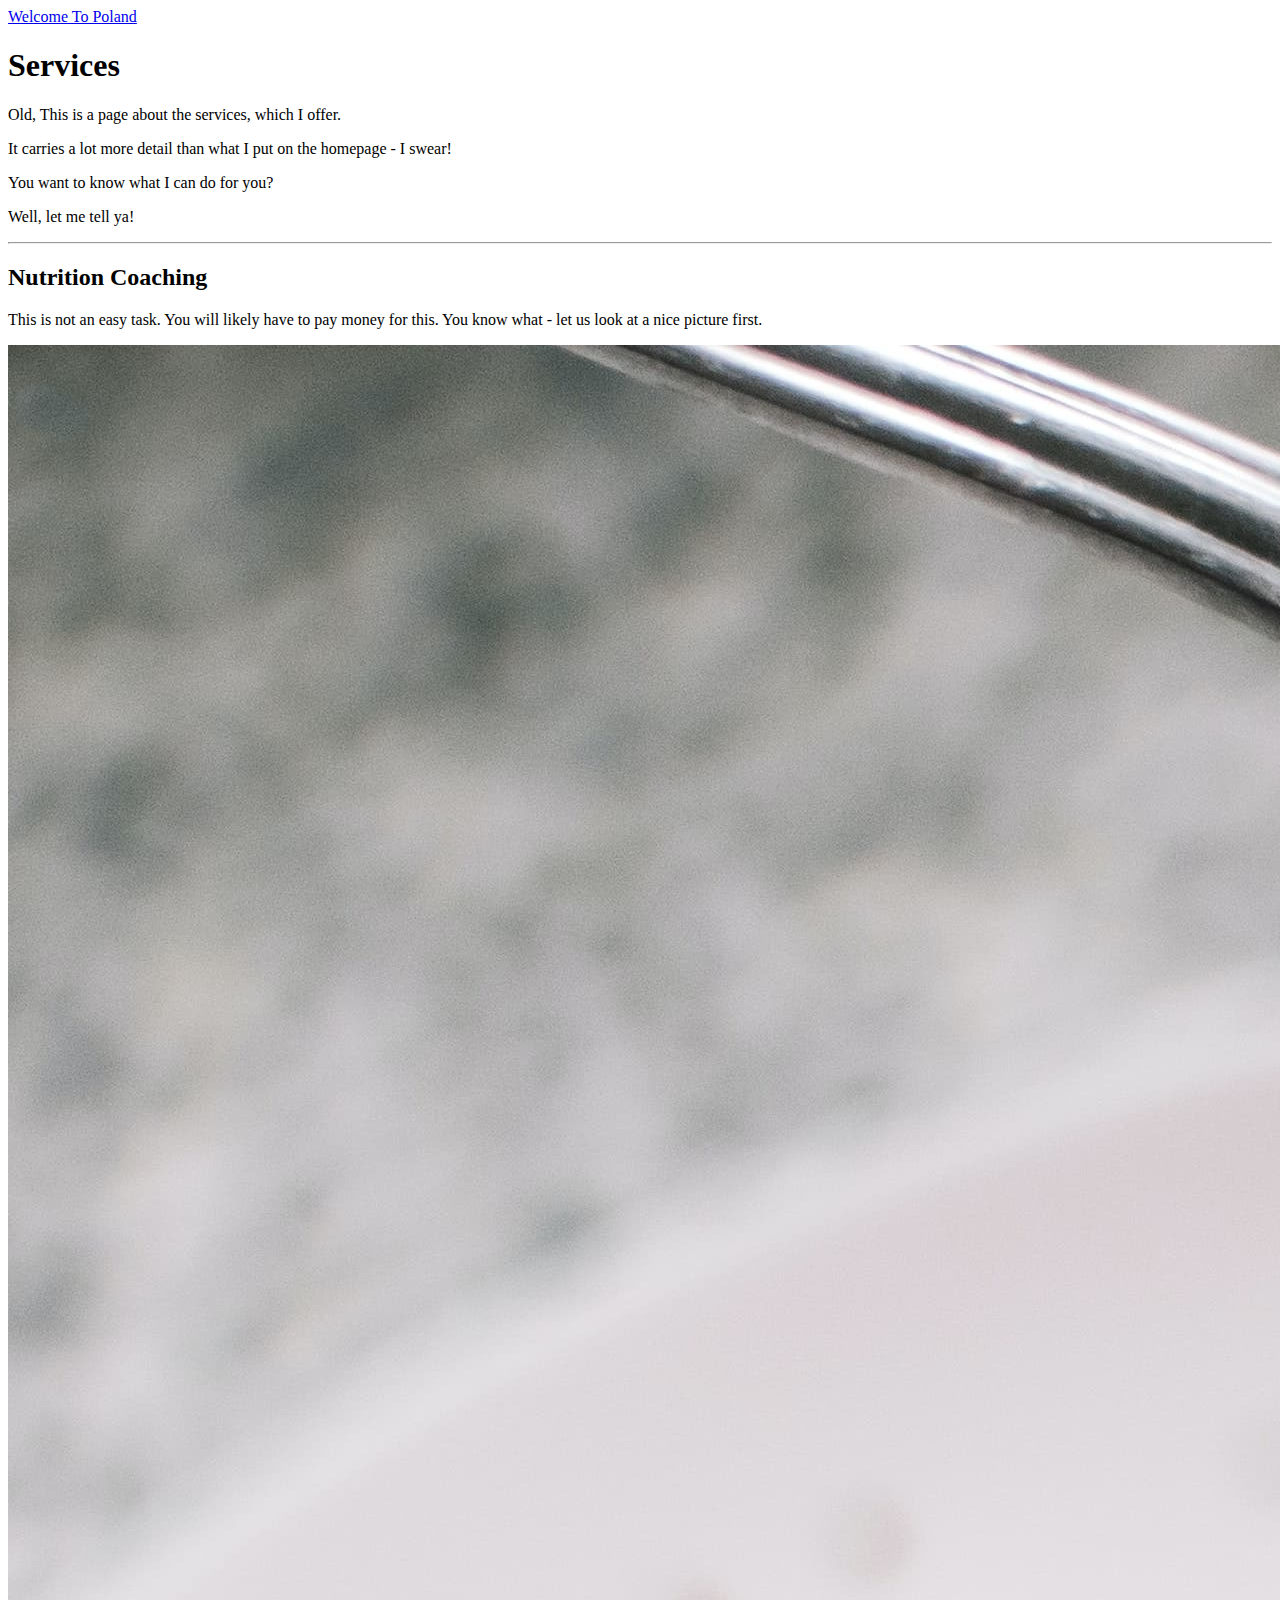
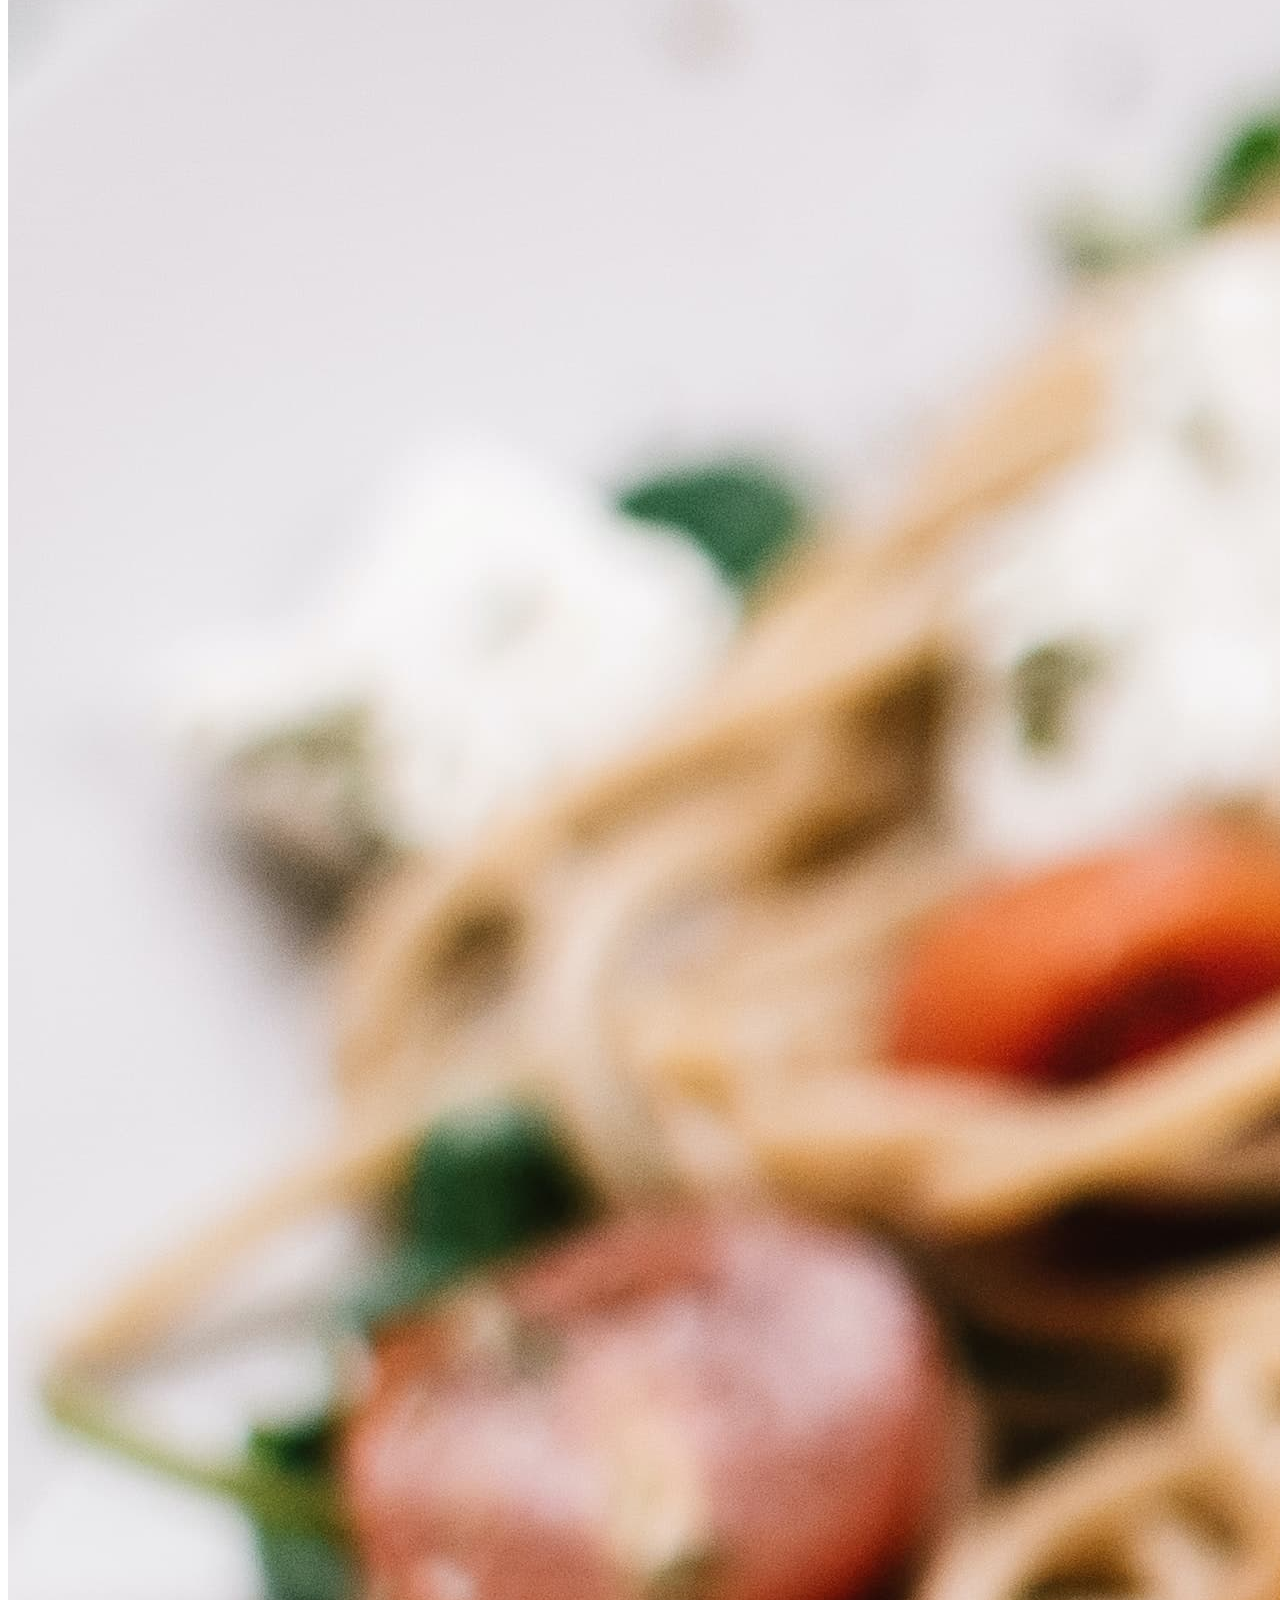
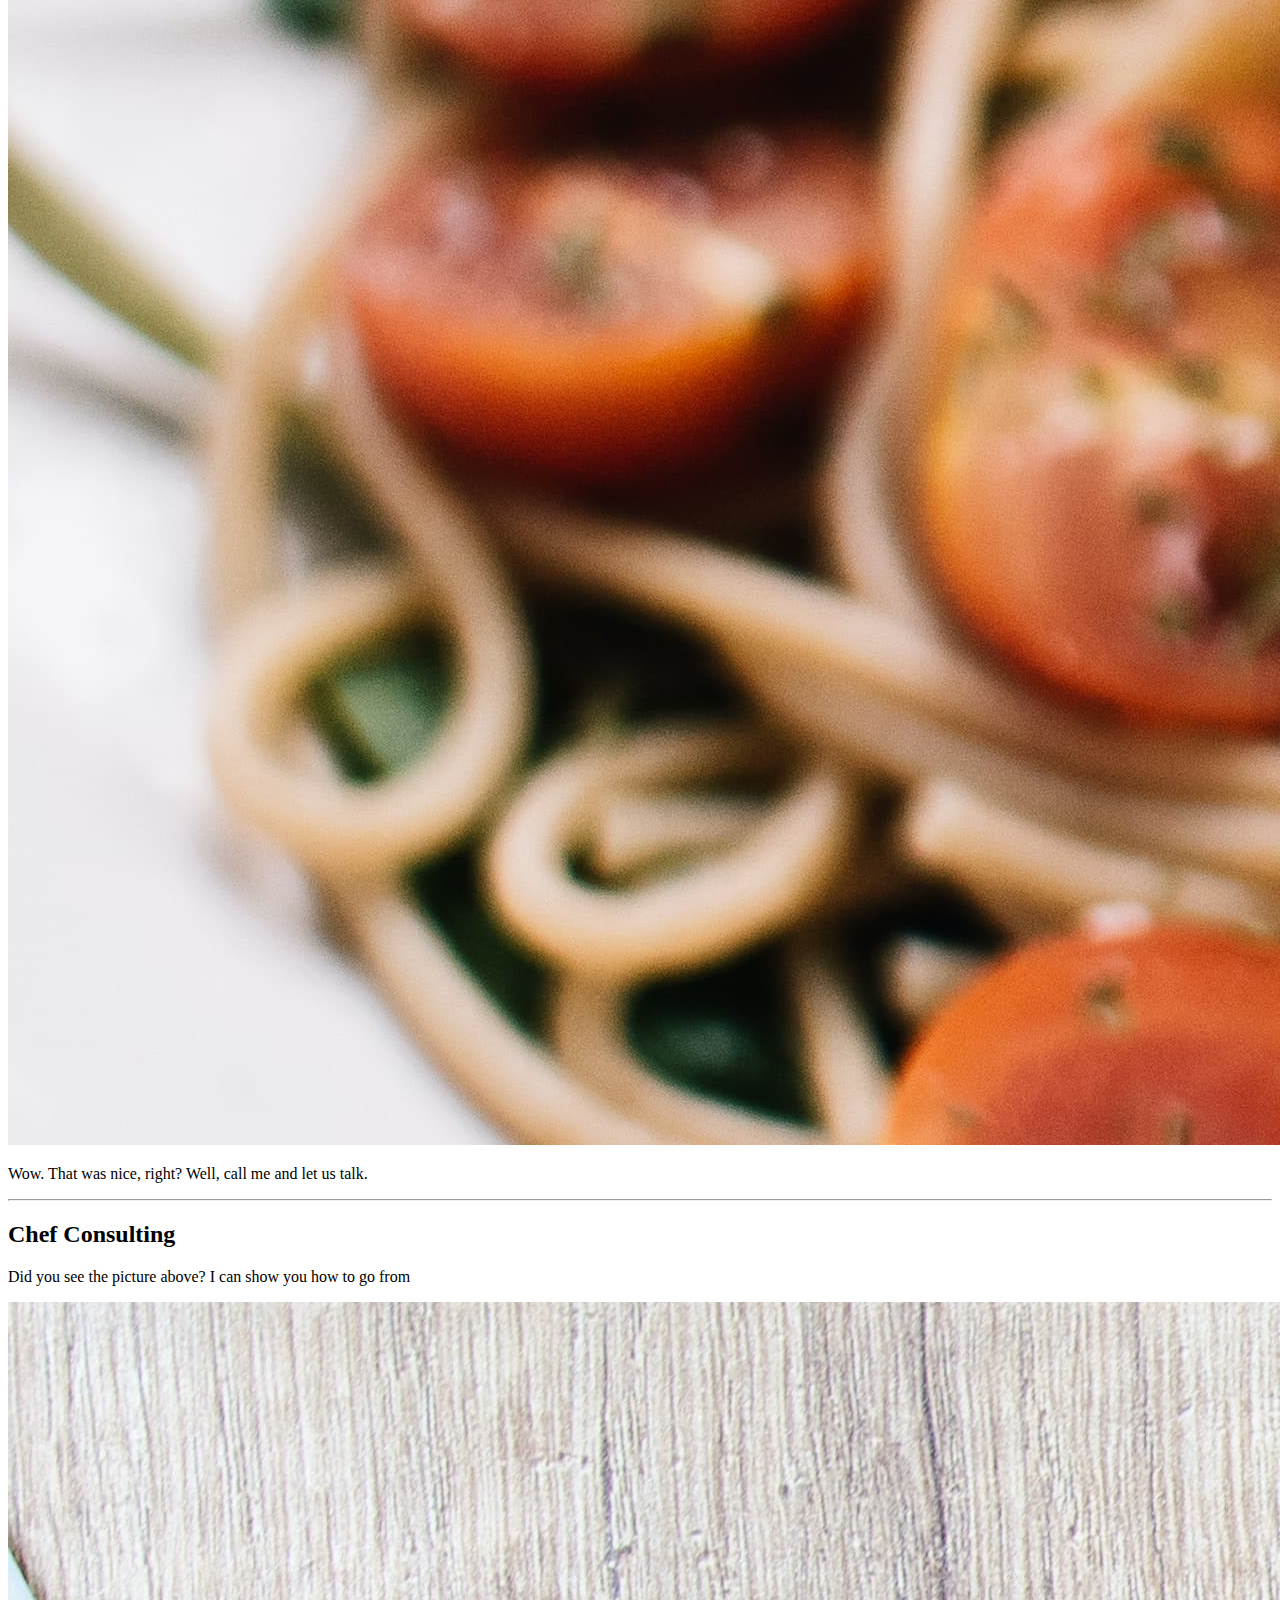
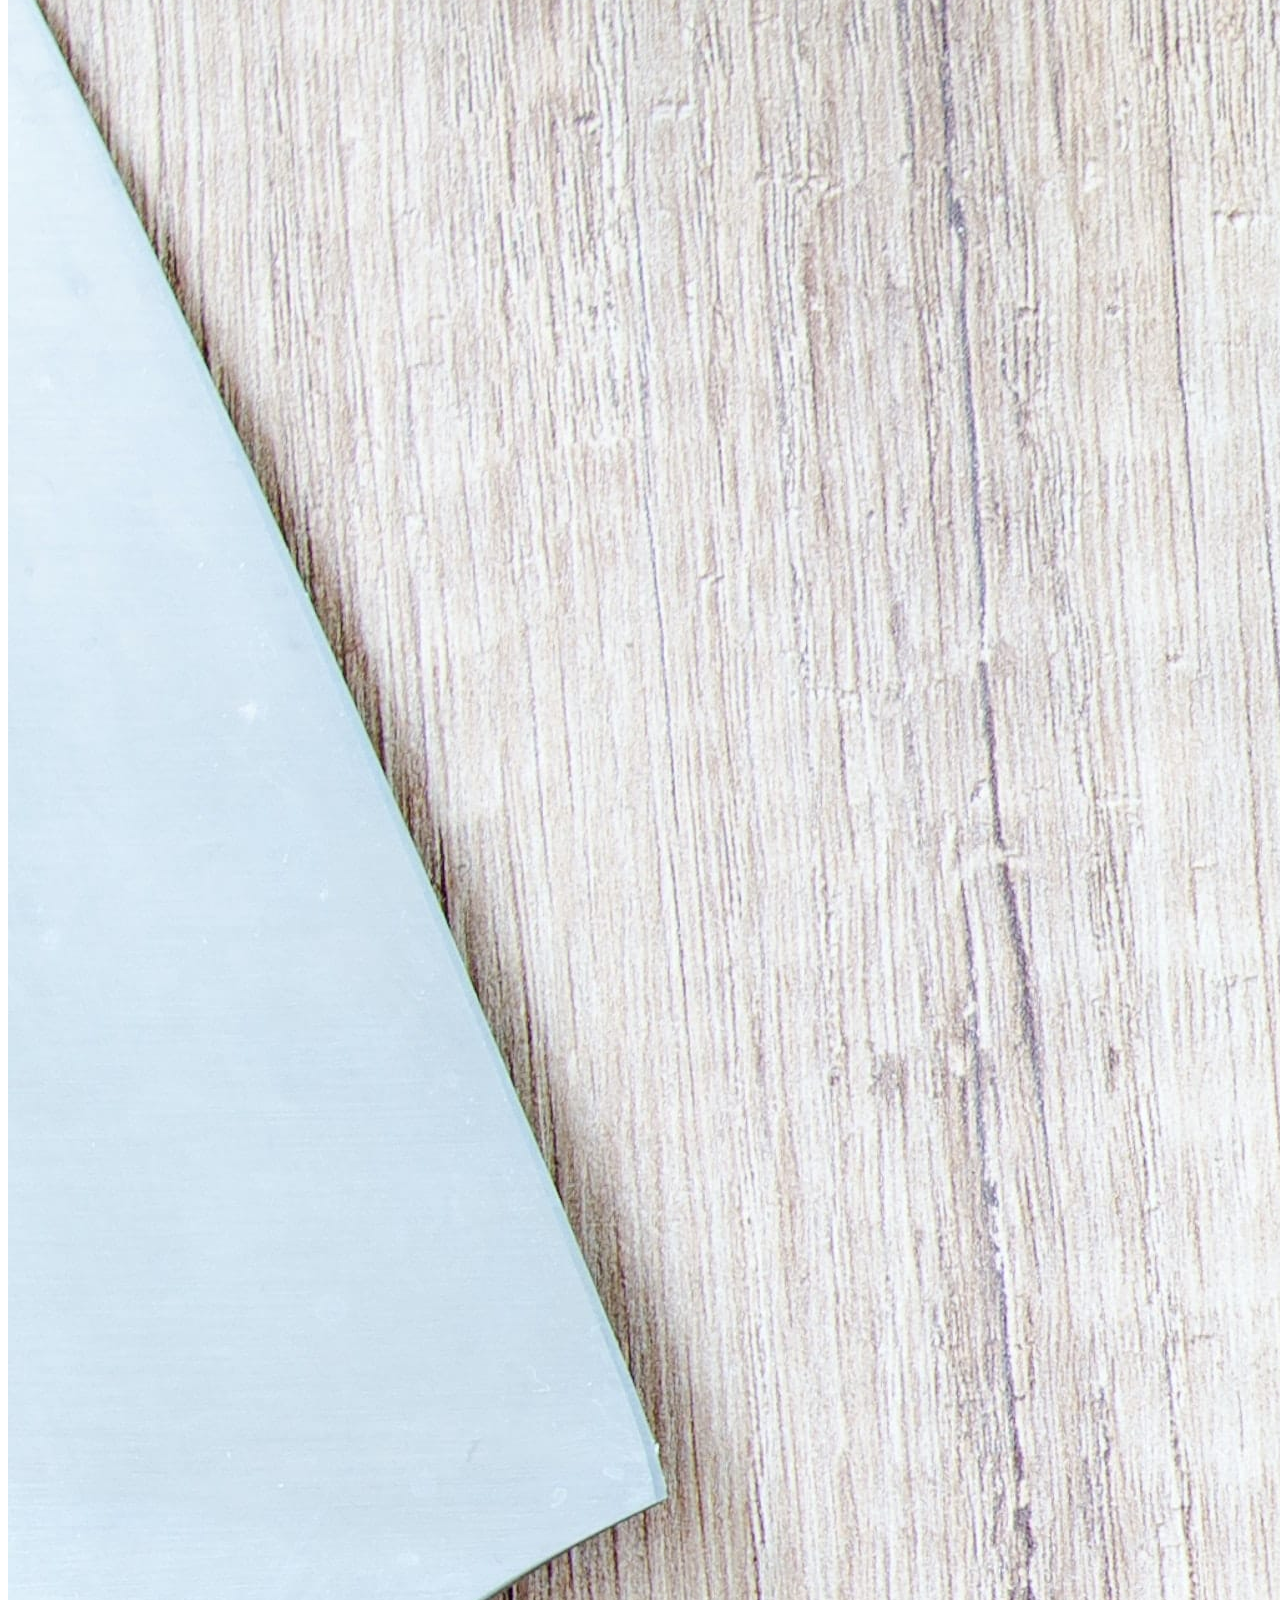
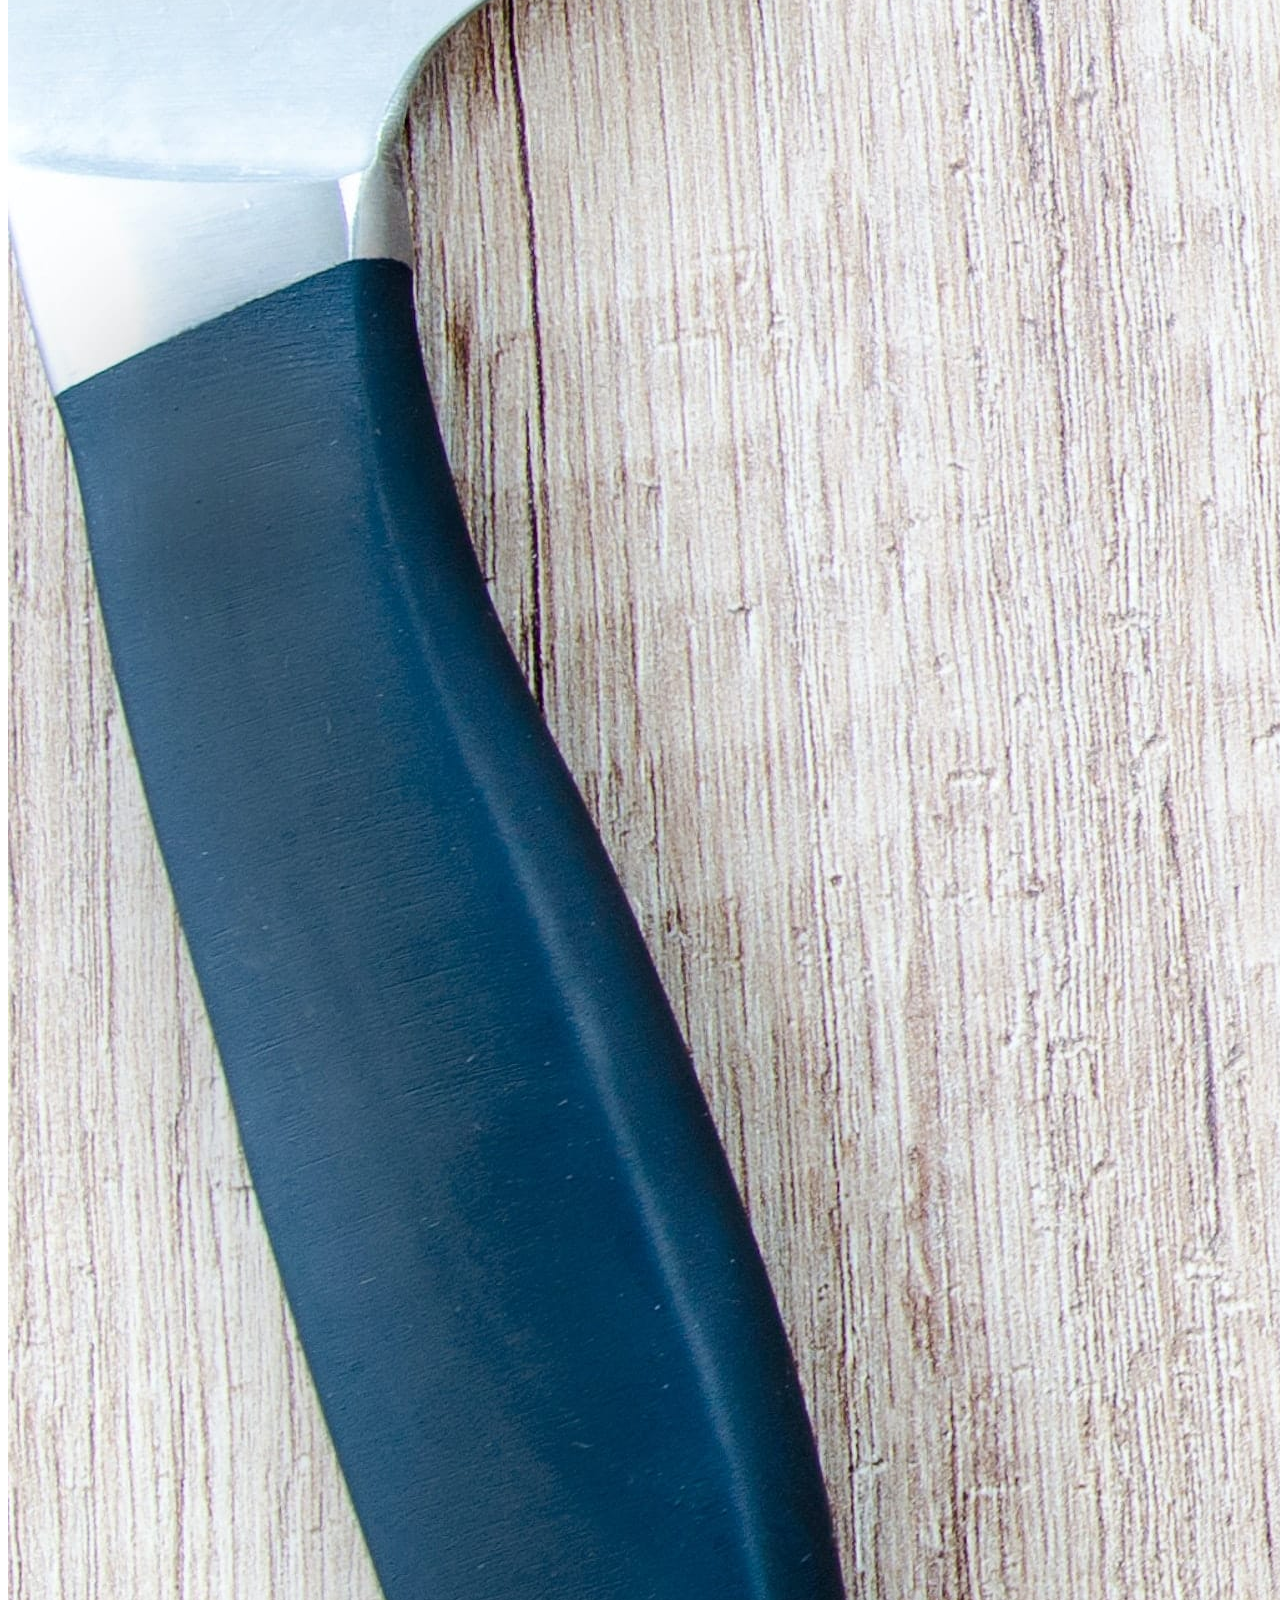
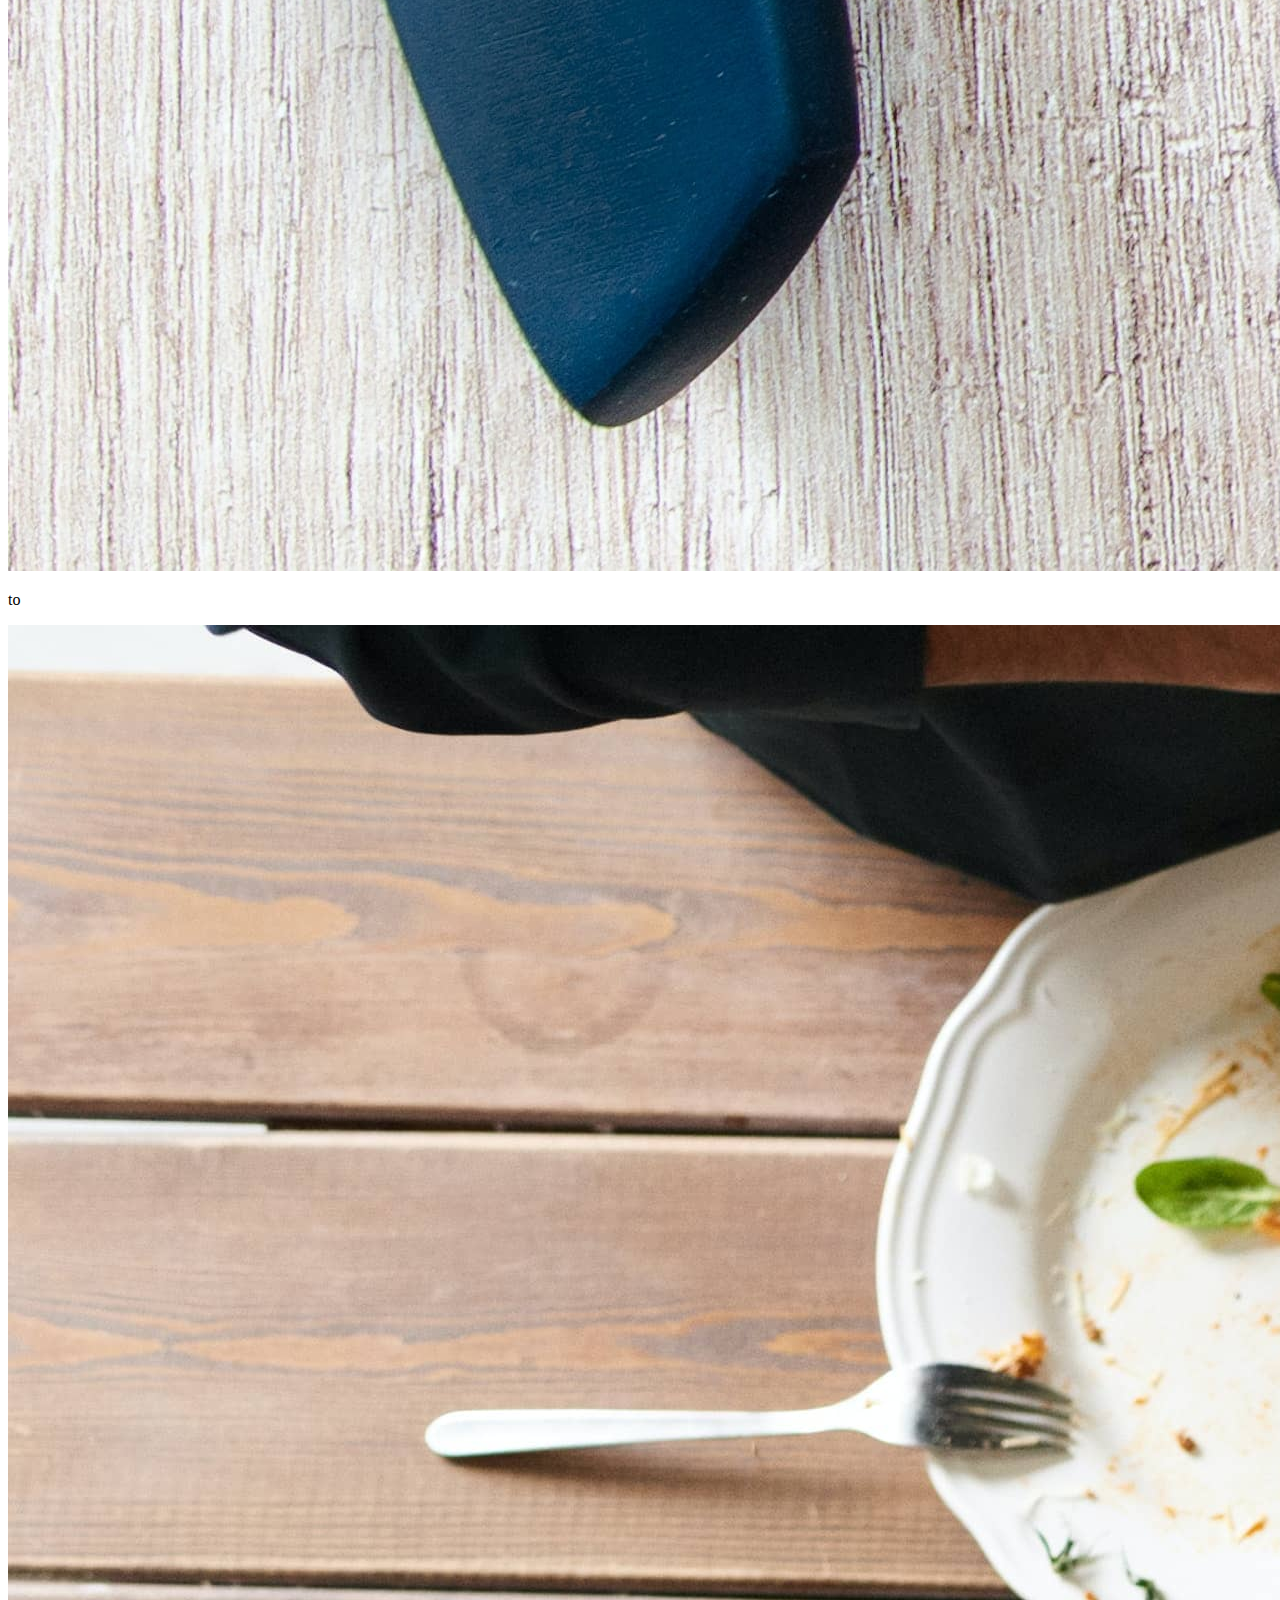
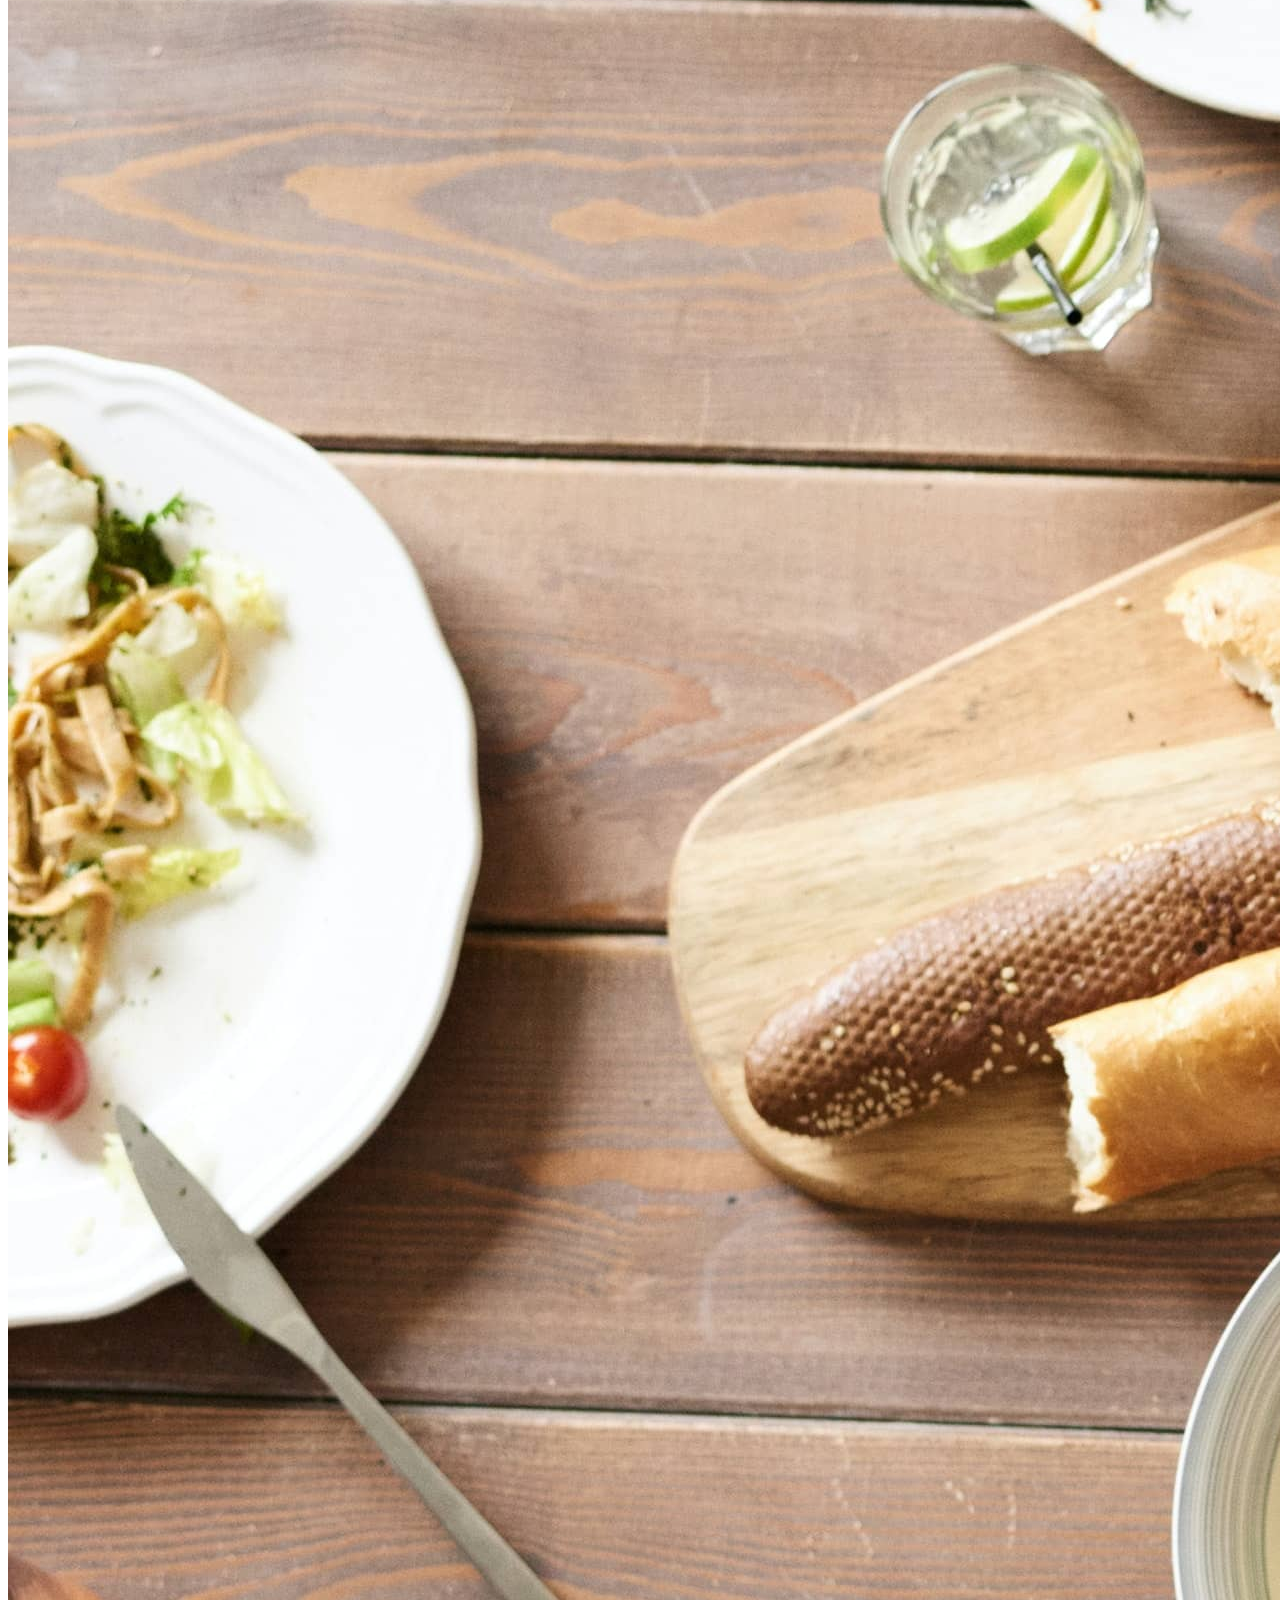
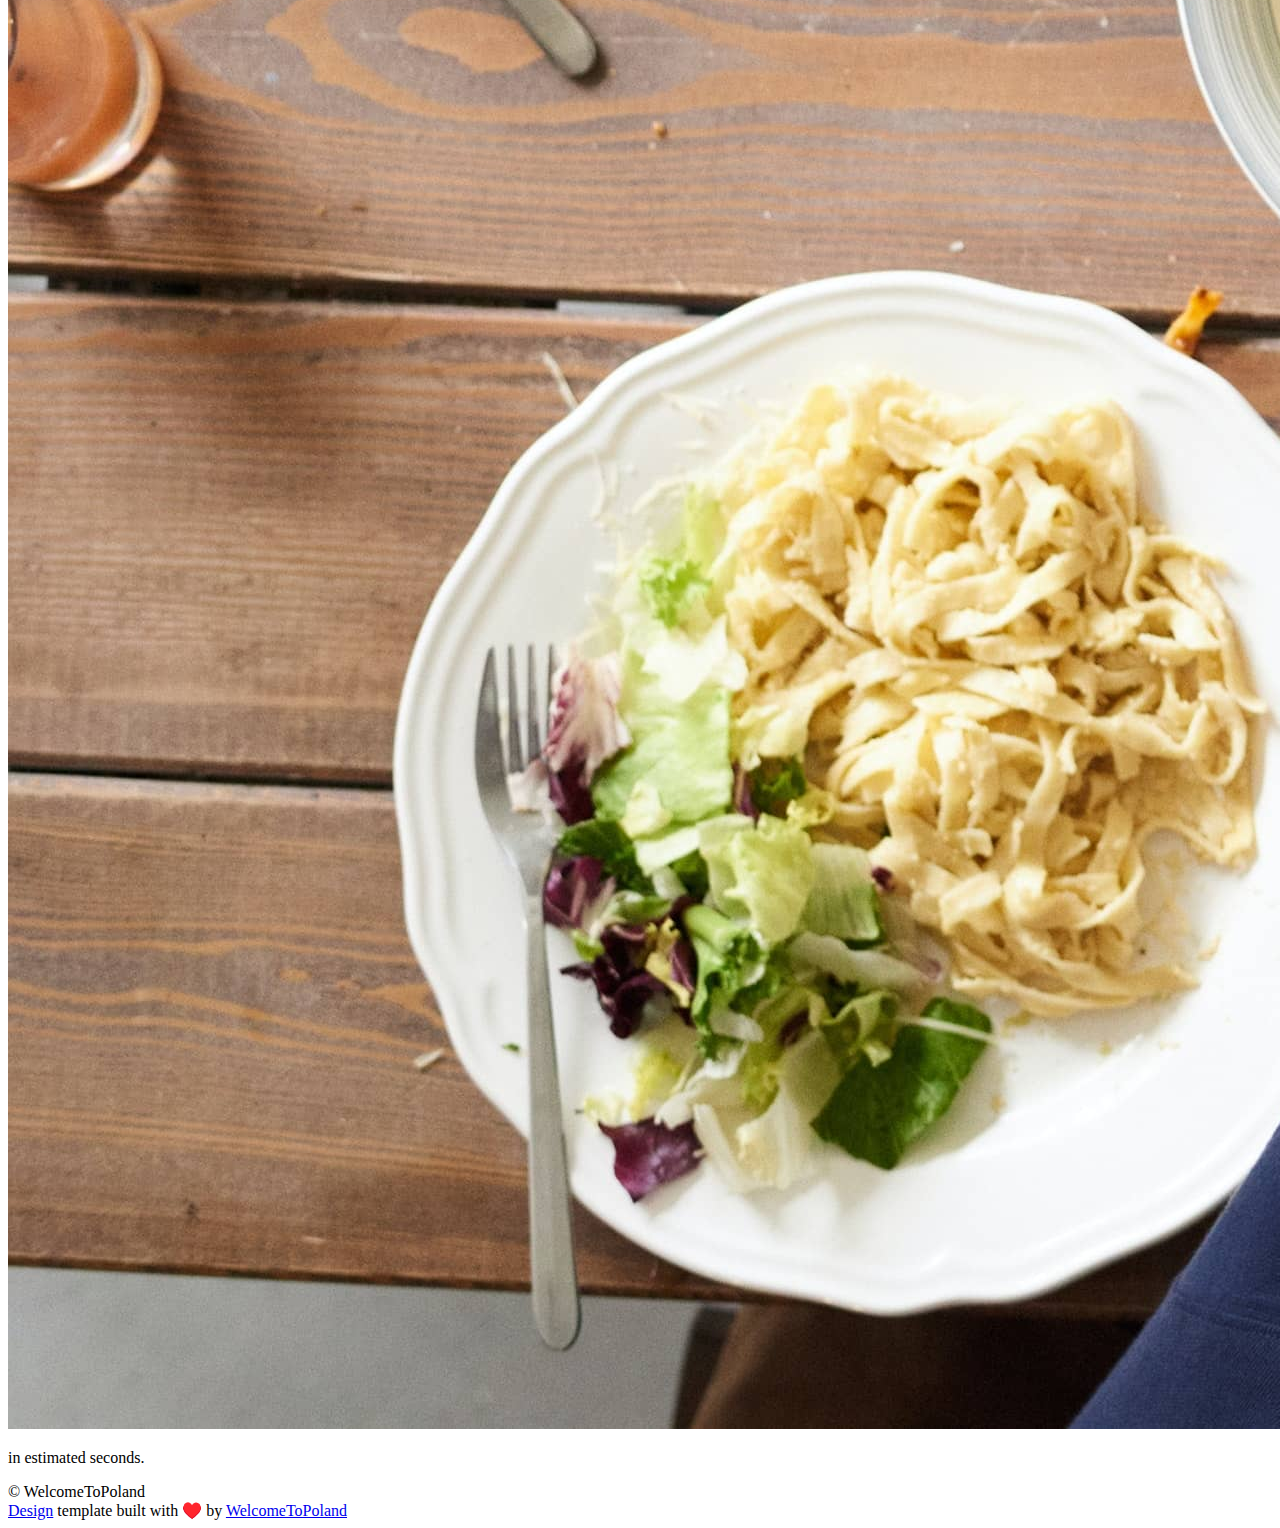
==== services/index.html @ 7e1e0d4d "my1" ====
<!DOCTYPE html>
<html><meta http-equiv="Content-Type" content="text/html" charset="UTF-8" />
<meta http-equiv="X-UA-Compatible" content="IE=edge,chrome=1" />

<title>Services</title>


  <link rel="shortcut icon" href="https://example.com/images/icon.png" type="image/png"
/>


  <meta name="description" content="Fundraising for the Ukrainian crisis"
/>

  <meta name="keywords" content="Ukraine war, Ukraine crisis, Ukrainian refuges, Fundraising for Ukrainian refuges"
/>
<meta name="referrer" content="no-referrer-when-downgrade" />

<meta name="HandheldFriendly" content="True" />
<meta name="MobileOptimized" content="320" />
<meta name="viewport" content="width=device-width, initial-scale=1.0" />

<link rel="stylesheet" href="https://example.com/css/screen.css" />
<link rel="stylesheet" href="https://example.com/css/fonts.css" type="text/css" />
<link
  rel="stylesheet"
  href="https://example.com/fork-awesome/css/fork-awesome.min.css"
  type="text/css"
/>

<meta property="og:title" content="Services" />
<meta property="og:description" content="Old, This is a page about the services, which I offer.
It carries a lot more detail than what I put on the homepage - I swear!
You want to know what I can do for you?
Well, let me tell ya!
 Nutrition Coaching This is not an easy task. You will likely have to pay money for this. You know what - let us look at a nice picture first." />
<meta property="og:type" content="article" />
<meta property="og:url" content="https://example.com/services/" /><meta property="og:image" content="https://example.com/images/cover-image.jpg"/><meta property="article:section" content="" />

<meta property="og:site_name" content="Welcome To Poland" />


<meta name="twitter:card" content="summary_large_image"/>
<meta name="twitter:image" content="https://example.com/images/cover-image.jpg"/>

<meta name="twitter:title" content="Services"/>
<meta name="twitter:description" content="Old, This is a page about the services, which I offer.
It carries a lot more detail than what I put on the homepage - I swear!
You want to know what I can do for you?
Well, let me tell ya!
 Nutrition Coaching This is not an easy task. You will likely have to pay money for this. You know what - let us look at a nice picture first."/>

<meta itemprop="name" content="Services">
<meta itemprop="description" content="Old, This is a page about the services, which I offer.
It carries a lot more detail than what I put on the homepage - I swear!
You want to know what I can do for you?
Well, let me tell ya!
 Nutrition Coaching This is not an easy task. You will likely have to pay money for this. You know what - let us look at a nice picture first.">

<meta itemprop="wordCount" content="103"><meta itemprop="image" content="https://example.com/images/cover-image.jpg"/>
<meta itemprop="keywords" content="" />















<link
  rel="apple-touch-icon"
  sizes="180x180"
  href="https://example.com/images/apple-touch-icon.png"
/>
<link
  rel="icon"
  type="image/png"
  sizes="32x32"
  href="https://example.com/images/favicon-32x32.png"
/>
<link
  rel="icon"
  type="image/png"
  sizes="16x16"
  href="https://example.com/images/favicon-16x16.png"
/>
<body>
  <main class="content page-template page-" role="main">
    <article class="post page">
      <header class="post-header">
        <a id="blog-logo" href="/">
          Welcome To Poland
        </a>
      </header>
      <h1 class="post-title">Services</h1>
      <section class="post-content">
        <p>Old, This is a page about the services, which I offer.</p>
<p>It carries a lot more detail than what I put on the homepage - I swear!</p>
<p>You want to know what I can do for you?</p>
<p>Well, let me tell ya!</p>
<hr>
<h2 id="nutrition-coaching">Nutrition Coaching</h2>
<p>This is not an easy task. You will likely have to pay money for this. You know what - let us look at a nice picture first.</p>
<p><img src="../images/selective-focus-photography-of-pasta-with-tomato-and-basil-1279330.jpg" alt="Nice picture to make you pay me ;-)"></p>
<p>Wow. That was nice, right? Well, call me and let us talk.</p>
<hr>
<h2 id="chef-consulting">Chef Consulting</h2>
<p>Did you see the picture above? I can show you how to go from</p>
<p><img src="../images/board-bunch-cooking-food-349609.jpg" alt="Let us get started on a clean slate"></p>
<p>to</p>
<p><img src="../images/woman-pouring-juice-on-glass-3184192.jpg" alt="Let us get started on a clean slate"></p>
<p>in estimated seconds.</p>

      </section>
    </article>
  </main>
<footer class="site-footer">
  <div class="inner">
    
      <section class="copyright">© WelcomeToPoland</section>


    <section></section>
    
      <section>
        <a href="https://themes.gohugo.io/hugo-scroll/">Design</a> template
        built with ♥️ by
        <a href="www.welcometopoland.org" title="">WelcomeToPoland</a>
      </section>

  </div>
</footer>

    <script type="text/javascript" src='https://example.com/js/jquery-1.11.3.min.js'></script>

    
    <script type="text/javascript" src='https://example.com/js/icons.js'></script>
    <script type="text/javascript" src='https://example.com/js/index.js'></script>
    
</body>
</html>
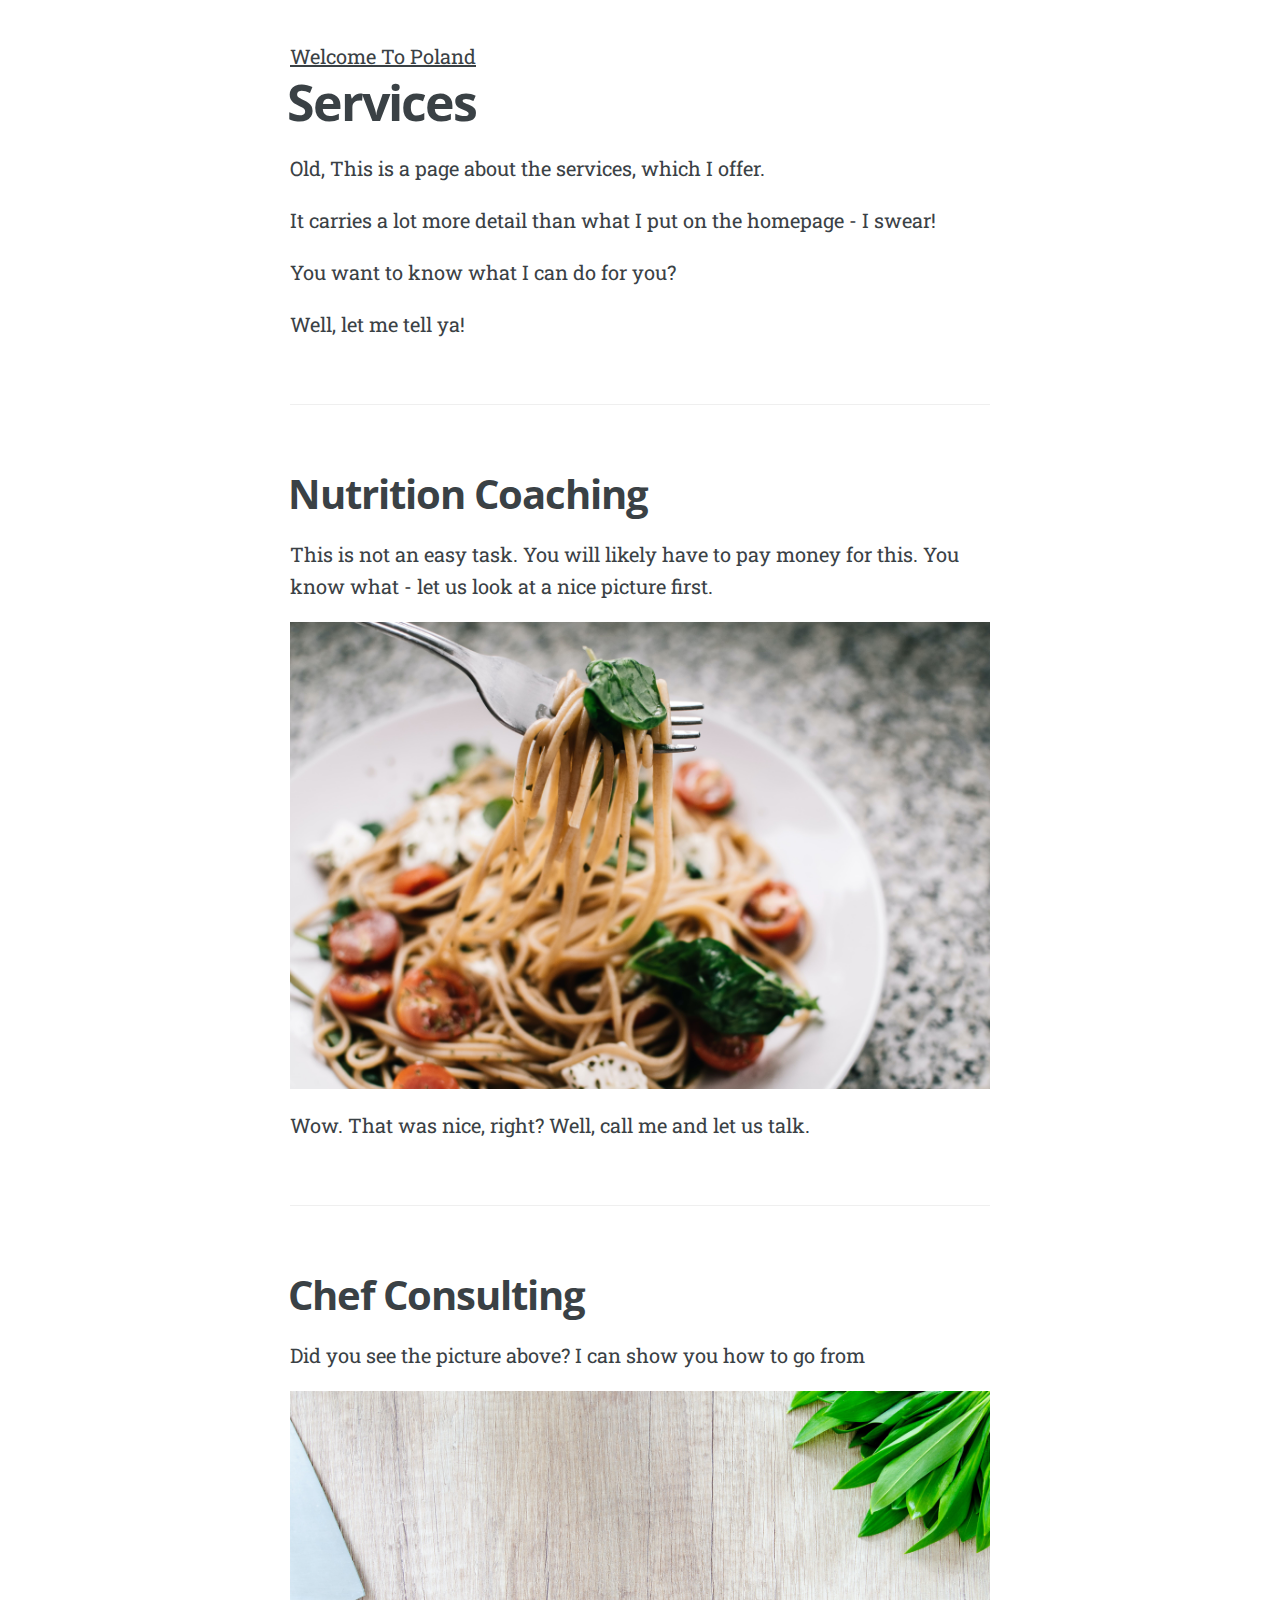
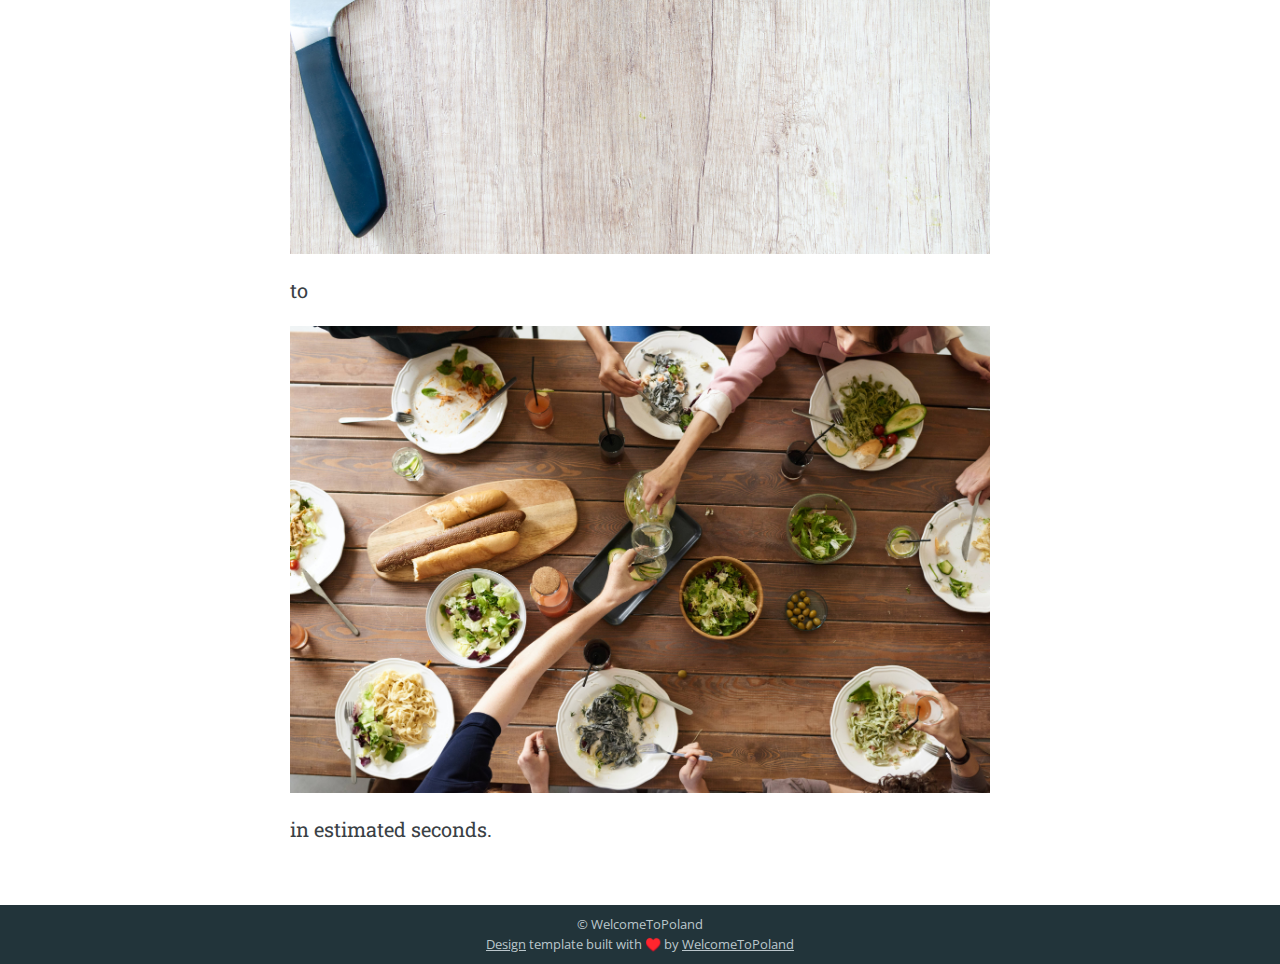
==== commit 9907cea5: "my2" ====
--- a/services/index.html
+++ b/services/index.html
@@ -5,7 +5,7 @@
 <title>Services</title>
 
 
-  <link rel="shortcut icon" href="https://example.com/images/icon.png" type="image/png"
+  <link rel="shortcut icon" href="https://welcometopoland.github.io/images/icon.png" type="image/png"
 />
 
 
@@ -20,11 +20,11 @@
 <meta name="MobileOptimized" content="320" />
 <meta name="viewport" content="width=device-width, initial-scale=1.0" />
 
-<link rel="stylesheet" href="https://example.com/css/screen.css" />
-<link rel="stylesheet" href="https://example.com/css/fonts.css" type="text/css" />
+<link rel="stylesheet" href="https://welcometopoland.github.io/css/screen.css" />
+<link rel="stylesheet" href="https://welcometopoland.github.io/css/fonts.css" type="text/css" />
 <link
   rel="stylesheet"
-  href="https://example.com/fork-awesome/css/fork-awesome.min.css"
+  href="https://welcometopoland.github.io/fork-awesome/css/fork-awesome.min.css"
   type="text/css"
 />
 
@@ -35,13 +35,13 @@
 Well, let me tell ya!
  Nutrition Coaching This is not an easy task. You will likely have to pay money for this. You know what - let us look at a nice picture first." />
 <meta property="og:type" content="article" />
-<meta property="og:url" content="https://example.com/services/" /><meta property="og:image" content="https://example.com/images/cover-image.jpg"/><meta property="article:section" content="" />
+<meta property="og:url" content="https://welcometopoland.github.io/services/" /><meta property="og:image" content="https://welcometopoland.github.io/images/cover-image.jpg"/><meta property="article:section" content="" />
 
 <meta property="og:site_name" content="Welcome To Poland" />
 
 
 <meta name="twitter:card" content="summary_large_image"/>
-<meta name="twitter:image" content="https://example.com/images/cover-image.jpg"/>
+<meta name="twitter:image" content="https://welcometopoland.github.io/images/cover-image.jpg"/>
 
 <meta name="twitter:title" content="Services"/>
 <meta name="twitter:description" content="Old, This is a page about the services, which I offer.
@@ -57,7 +57,7 @@
 Well, let me tell ya!
  Nutrition Coaching This is not an easy task. You will likely have to pay money for this. You know what - let us look at a nice picture first.">
 
-<meta itemprop="wordCount" content="103"><meta itemprop="image" content="https://example.com/images/cover-image.jpg"/>
+<meta itemprop="wordCount" content="103"><meta itemprop="image" content="https://welcometopoland.github.io/images/cover-image.jpg"/>
 <meta itemprop="keywords" content="" />
 
 
@@ -77,19 +77,19 @@
 <link
   rel="apple-touch-icon"
   sizes="180x180"
-  href="https://example.com/images/apple-touch-icon.png"
+  href="https://welcometopoland.github.io/images/apple-touch-icon.png"
 />
 <link
   rel="icon"
   type="image/png"
   sizes="32x32"
-  href="https://example.com/images/favicon-32x32.png"
+  href="https://welcometopoland.github.io/images/favicon-32x32.png"
 />
 <link
   rel="icon"
   type="image/png"
   sizes="16x16"
-  href="https://example.com/images/favicon-16x16.png"
+  href="https://welcometopoland.github.io/images/favicon-16x16.png"
 />
 <body>
   <main class="content page-template page-" role="main">
@@ -138,11 +138,11 @@
   </div>
 </footer>
 
-    <script type="text/javascript" src='https://example.com/js/jquery-1.11.3.min.js'></script>
+    <script type="text/javascript" src='https://welcometopoland.github.io/js/jquery-1.11.3.min.js'></script>
 
     
-    <script type="text/javascript" src='https://example.com/js/icons.js'></script>
-    <script type="text/javascript" src='https://example.com/js/index.js'></script>
+    <script type="text/javascript" src='https://welcometopoland.github.io/js/icons.js'></script>
+    <script type="text/javascript" src='https://welcometopoland.github.io/js/index.js'></script>
     
 </body>
 </html>
